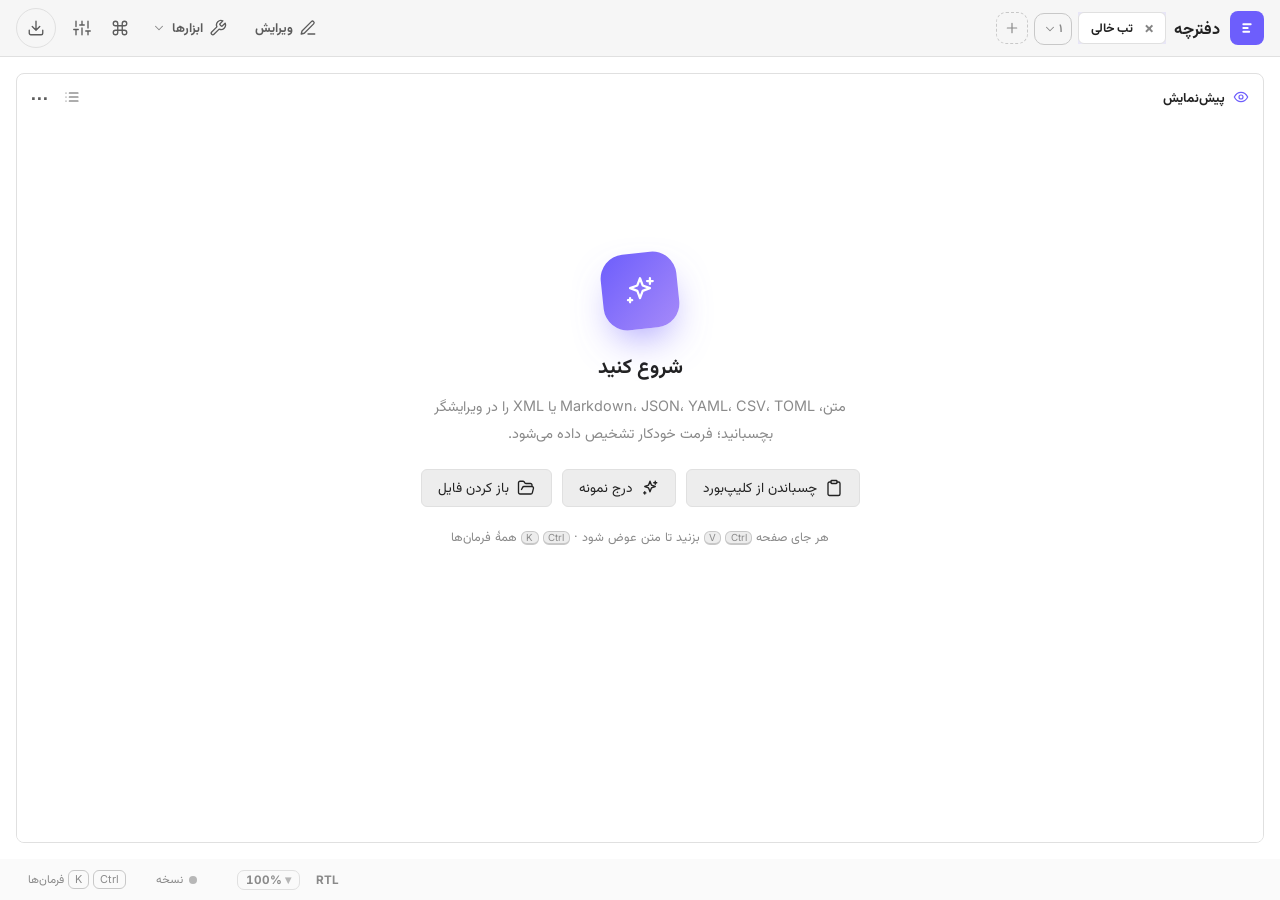
==== index.html @ 64149903 "دفترچه ۲.۵۱ — یادداشت فارسی روی گیت هاب" ====
<!DOCTYPE html>
<html lang="fa" dir="rtl" data-skin="m3">
<head>
<meta charset="utf-8">
<meta name="app-version" content="2.51">
<script>if(/Android/i.test(navigator.userAgent))document.documentElement.classList.add('nb-android')</script>
<meta name="viewport" content="width=device-width, initial-scale=1">
<meta name="color-scheme" content="light dark">
<meta name="theme-color" content="#6d5efc">
<meta name="description" content="یادداشت فارسی، همگام با گیت‌هاب.">
<!-- the card Telegram/WhatsApp/… draw for a link (a share link's text never reaches them: it lives after the #) -->
<meta property="og:type" content="website">
<meta property="og:site_name" content="دفترچه">
<meta property="og:title" content="دفترچه">
<meta property="og:description" content="یادداشت فارسی، همگام با گیت‌هاب.">
<meta property="og:image" content="https://daftarcheh.github.io/icon-512.png">
<meta property="og:locale" content="fa_IR">
<meta name="twitter:card" content="summary">
<link rel="icon" href="data:image/svg+xml,%3Csvg xmlns='http://www.w3.org/2000/svg' viewBox='0 0 512 512'%3E%3Cdefs%3E%3ClinearGradient id='g' x1='0' y1='0' x2='1' y2='1'%3E%3Cstop offset='0' stop-color='%236d5efc'/%3E%3Cstop offset='1' stop-color='%2322c3ee'/%3E%3C/linearGradient%3E%3C/defs%3E%3Crect width='512' height='512' rx='116' fill='url(%23g)'/%3E%3Cpath d='M150 160h212M150 256h124M150 352h172' stroke='%23fff' stroke-width='46' stroke-linecap='round'/%3E%3C/svg%3E">
<title>دفترچه</title>
<style id="appStyle"></style>
<noscript><style>body{font-family:Vazirmatn,Tahoma,sans-serif;direction:rtl}</style></noscript>
</head>
<body class="app preload">

<svg width="0" height="0" style="position:absolute" aria-hidden="true">
  <symbol id="i-logo" viewBox="0 0 24 24"><path d="M7 7h10M7 12h6M7 17h8"/></symbol>
  <symbol id="i-folder" viewBox="0 0 24 24"><path d="m6 14 1.5-2.9A2 2 0 0 1 9.24 10H20a2 2 0 0 1 1.94 2.5l-1.54 6a2 2 0 0 1-1.95 1.5H4a2 2 0 0 1-2-2V5a2 2 0 0 1 2-2h3.9a2 2 0 0 1 1.69.9l.81 1.2a2 2 0 0 0 1.67.9H18a2 2 0 0 1 2 2v2"/></symbol>
  <symbol id="i-sparkles" viewBox="0 0 24 24"><path d="M12 3l1.9 5.1L19 10l-5.1 1.9L12 17l-1.9-5.1L5 10l5.1-1.9z"/><path d="M19 3v4M21 5h-4M5 17v3M6.5 18.5h-3"/></symbol>
  <symbol id="i-trash" viewBox="0 0 24 24"><path d="M3 6h18M8 6V4h8v2M19 6l-1 14H6L5 6M10 11v5M14 11v5"/></symbol>
  <symbol id="i-home" viewBox="0 0 24 24"><path d="M3 10.5 12 3l9 7.5"/><path d="M5 9.5V20a1 1 0 0 0 1 1h4v-6h4v6h4a1 1 0 0 0 1-1V9.5"/></symbol>
  <symbol id="i-sun" viewBox="0 0 24 24"><circle cx="12" cy="12" r="4"/><path d="M12 2v2M12 20v2M4.9 4.9l1.4 1.4M17.7 17.7l1.4 1.4M2 12h2M20 12h2M4.9 19.1l1.4-1.4M17.7 6.3l1.4-1.4"/></symbol>
  <symbol id="i-theme-auto" viewBox="0 0 24 24"><circle cx="12" cy="12" r="9"/><path d="M12 3a9 9 0 0 1 0 18z" fill="currentColor"/></symbol>
  <symbol id="i-moon" viewBox="0 0 24 24"><path d="M21 12.8A9 9 0 1 1 11.2 3a7 7 0 0 0 9.8 9.8z"/></symbol>
  <symbol id="i-sliders" viewBox="0 0 24 24"><path d="M4 21v-7M4 10V3M12 21v-9M12 8V3M20 21v-5M20 12V3M1 14h6M9 8h6M17 16h6"/></symbol>
  <symbol id="i-command" viewBox="0 0 24 24"><path d="M15 6v12a3 3 0 1 0 3-3H6a3 3 0 1 0 3 3V6a3 3 0 1 0-3 3h12a3 3 0 1 0-3-3"/></symbol>
  <symbol id="i-download" viewBox="0 0 24 24"><path d="M21 15v4a2 2 0 0 1-2 2H5a2 2 0 0 1-2-2v-4M7 10l5 5 5-5M12 15V3"/></symbol>
  <symbol id="i-upload" viewBox="0 0 24 24"><path d="M21 15v4a2 2 0 0 1-2 2H5a2 2 0 0 1-2-2v-4M17 8l-5-5-5 5M12 3v12"/></symbol>
  <symbol id="i-printer" viewBox="0 0 24 24"><path d="M6 9V2h12v7M6 18H4a2 2 0 0 1-2-2v-5a2 2 0 0 1 2-2h16a2 2 0 0 1 2 2v5a2 2 0 0 1-2 2h-2"/><path d="M6 14h12v8H6z"/></symbol>
  <symbol id="i-copy" viewBox="0 0 24 24"><rect x="9" y="9" width="13" height="13" rx="2"/><path d="M5 15H4a2 2 0 0 1-2-2V4a2 2 0 0 1 2-2h9a2 2 0 0 1 2 2v1"/></symbol>
  <symbol id="i-text" viewBox="0 0 24 24"><path d="M4 7V5h16v2M9 19h6M12 5v14"/></symbol>
  <symbol id="i-code" viewBox="0 0 24 24"><path d="m16 18 6-6-6-6M8 6l-6 6 6 6"/></symbol>
  <symbol id="i-eye" viewBox="0 0 24 24"><path d="M2 12s3.5-7 10-7 10 7 10 7-3.5 7-10 7S2 12 2 12z"/><circle cx="12" cy="12" r="3"/></symbol>
  <symbol id="i-book" viewBox="0 0 24 24"><path d="M2 4h6a4 4 0 0 1 4 4v13a3 3 0 0 0-3-3H2zM22 4h-6a4 4 0 0 0-4 4v13a3 3 0 0 1 3-3h7z"/></symbol>
  <symbol id="i-present" viewBox="0 0 24 24"><path d="M2 3h20M3 3v11a2 2 0 0 0 2 2h14a2 2 0 0 0 2-2V3M12 16v5M8 21h8"/><path d="m10 7 4 2.5-4 2.5z"/></symbol>
  <symbol id="i-net" viewBox="0 0 24 24"><rect x="9" y="2" width="6" height="5" rx="1"/><rect x="2" y="17" width="6" height="5" rx="1"/><rect x="16" y="17" width="6" height="5" rx="1"/><path d="M12 7v5M5 17v-2a1 1 0 0 1 1-1h12a1 1 0 0 1 1 1v2"/></symbol>
  <symbol id="i-max" viewBox="0 0 24 24"><path d="M8 3H5a2 2 0 0 0-2 2v3M21 8V5a2 2 0 0 0-2-2h-3M3 16v3a2 2 0 0 0 2 2h3M16 21h3a2 2 0 0 0 2-2v-3"/></symbol>
  <symbol id="i-hand" viewBox="0 0 24 24"><path d="M18 11V6a2 2 0 0 0-4 0v5M14 10V4a2 2 0 0 0-4 0v6M10 10.5V6a2 2 0 0 0-4 0v8"/><path d="M18 8a2 2 0 1 1 4 0v6a8 8 0 0 1-8 8h-2c-2.8 0-4.5-.9-6-2.4l-3.6-3.6a2 2 0 0 1 2.8-2.8L7 15"/></symbol>
  <symbol id="i-minus" viewBox="0 0 24 24"><path d="M5 12h14"/></symbol>
  <symbol id="i-plus" viewBox="0 0 24 24"><path d="M12 5v14M5 12h14"/></symbol>
  <symbol id="i-columns" viewBox="0 0 24 24"><rect x="3" y="3" width="18" height="18" rx="2"/><path d="M12 3v18"/></symbol>
  <symbol id="i-pin" viewBox="0 0 24 24"><path d="M12 17v5M9 10.8a2 2 0 0 1-1.1 1.8l-1.8.9A2 2 0 0 0 5 15.2V16a1 1 0 0 0 1 1h12a1 1 0 0 0 1-1v-.8a2 2 0 0 0-1.1-1.8l-1.8-.9a2 2 0 0 1-1.1-1.8V7a1 1 0 0 1 1-1 2 2 0 0 0 0-4H8a2 2 0 0 0 0 4 1 1 0 0 1 1 1z"/></symbol>
  <symbol id="i-pen" viewBox="0 0 24 24"><path d="M12 20h9M16.5 3.5a2.1 2.1 0 0 1 3 3L7 19l-4 1 1-4z"/></symbol>
  <symbol id="i-file" viewBox="0 0 24 24"><path d="M14 2H6a2 2 0 0 0-2 2v16a2 2 0 0 0 2 2h12a2 2 0 0 0 2-2V8z"/><path d="M14 2v6h6M16 13H8M16 17H8M10 9H8"/></symbol>
  <symbol id="i-x" viewBox="0 0 24 24"><path d="M18 6 6 18M6 6l12 12"/></symbol>
  <symbol id="i-search" viewBox="0 0 24 24"><circle cx="11" cy="11" r="8"/><path d="m21 21-4.3-4.3"/></symbol>
  <symbol id="i-chev" viewBox="0 0 24 24"><path d="m6 9 6 6 6-6"/></symbol>
  <symbol id="i-hash" viewBox="0 0 24 24"><path d="M4 9h16M4 15h16M10 3 8 21M16 3l-2 18"/></symbol>
  <symbol id="i-check" viewBox="0 0 24 24"><path d="M20 6 9 17l-5-5"/></symbol>
  <symbol id="i-dir" viewBox="0 0 24 24"><path d="M8 3 4 7l4 4M4 7h16M16 21l4-4-4-4M20 17H4"/></symbol>
  <symbol id="i-install" viewBox="0 0 24 24"><rect x="2" y="3" width="20" height="14" rx="2"/><path d="M8 21h8M12 17v4M12 6v7M9 10l3 3 3-3"/></symbol>
  <symbol id="i-clipboard" viewBox="0 0 24 24"><rect x="8" y="2" width="8" height="4" rx="1"/><path d="M16 4h2a2 2 0 0 1 2 2v14a2 2 0 0 1-2 2H6a2 2 0 0 1-2-2V6a2 2 0 0 1 2-2h2"/></symbol>
  <symbol id="i-undo" viewBox="0 0 24 24"><path d="M9 14 4 9l5-5"/><path d="M4 9h11a5 5 0 0 1 0 10h-3"/></symbol>
  <symbol id="i-width" viewBox="0 0 24 24"><path d="M3 12h18M7 8l-4 4 4 4M17 8l4 4-4 4"/></symbol>
  <symbol id="i-spell" viewBox="0 0 24 24"><path d="m4 16 5-11 5 11M6 12h6"/><path d="m15 18 2.5 2.5L22 16"/></symbol>
  <symbol id="i-image" viewBox="0 0 24 24"><rect x="3" y="3" width="18" height="18" rx="2"/><circle cx="9" cy="9" r="2"/><path d="m21 15-3.1-3.1a2 2 0 0 0-2.8 0L6 21"/></symbol>
  <symbol id="i-swap" viewBox="0 0 24 24"><path d="M7 7h12l-3-3M17 17H5l3 3"/></symbol>
  <symbol id="i-link" viewBox="0 0 24 24"><path d="M10 13a5 5 0 0 0 7.5.5l3-3a5 5 0 0 0-7-7l-1.7 1.7"/><path d="M14 11a5 5 0 0 0-7.5-.5l-3 3a5 5 0 0 0 7 7l1.7-1.7"/></symbol>
  <symbol id="i-clock" viewBox="0 0 24 24"><circle cx="12" cy="12" r="9"/><path d="M12 7v5l3 2"/></symbol>
  <symbol id="i-cal" viewBox="0 0 24 24"><rect x="3.5" y="5" width="17" height="15.5" rx="2.5"/><path d="M8 3v4M16 3v4M3.5 10h17"/><path d="M8 14h.01M12 14h.01M16 14h.01M8 17.5h.01M12 17.5h.01"/></symbol>
  <symbol id="i-list" viewBox="0 0 24 24"><path d="M8 6h13M8 12h13M8 18h13M3 6h.01M3 12h.01M3 18h.01"/></symbol>
  <symbol id="i-tree" viewBox="0 0 24 24"><path d="M4 4h6v5H4zM14 15h6v5h-6zM14 4h6v5h-6zM7 9v8.5a1.5 1.5 0 0 0 1.5 1.5H14M7 6.5h7"/></symbol>
  <symbol id="i-redo" viewBox="0 0 24 24"><path d="m15 14 5-5-5-5"/><path d="M20 9H9a5 5 0 0 0 0 10h3"/></symbol>
  <symbol id="i-compare" viewBox="0 0 24 24"><path d="M9 3H5a2 2 0 0 0-2 2v14a2 2 0 0 0 2 2h4M15 3h4a2 2 0 0 1 2 2v14a2 2 0 0 1-2 2h-4M12 2v20"/></symbol>
  <symbol id="i-up" viewBox="0 0 24 24"><path d="m18 15-6-6-6 6"/></symbol>
  <symbol id="i-tool" viewBox="0 0 24 24"><path d="M14.7 6.3a1 1 0 0 0 0 1.4l1.6 1.6a1 1 0 0 0 1.4 0l3.77-3.77a6 6 0 0 1-7.94 7.94l-6.91 6.91a2.12 2.12 0 0 1-3-3l6.91-6.91a6 6 0 0 1 7.94-7.94l-3.76 3.76z"/></symbol>
  <symbol id="i-grid" viewBox="0 0 24 24"><rect x="3" y="3" width="7" height="7" rx="1.5"/><rect x="14" y="3" width="7" height="7" rx="1.5"/><rect x="3" y="14" width="7" height="7" rx="1.5"/><rect x="14" y="14" width="7" height="7" rx="1.5"/></symbol>
  <symbol id="i-lock" viewBox="0 0 24 24"><rect x="4" y="10" width="16" height="11" rx="2"/><path d="M8 10V7a4 4 0 0 1 8 0v3"/><path d="M12 14v3"/></symbol>
  <symbol id="i-cloud" viewBox="0 0 24 24"><path d="M17.5 19a4.5 4.5 0 0 0 .6-8.96A6 6 0 0 0 6.2 11.2A3.9 3.9 0 0 0 7 19z"/><path d="M12 12.5v5M9.8 15.6 12 17.8l2.2-2.2"/></symbol>
</svg>

<header class="bar">
  <div class="brand">
    <button type="button" class="logo" id="btnBrand" data-action="notebook" aria-pressed="false" aria-label="دفترچه" data-tip="دفترچه: یادداشت‌های گیت‌هاب · Ctrl+\"><svg class="i"><use href="#i-logo"/></svg></button>
    <span class="brand-name">دفترچه</span>
  </div>
  <div class="chips" id="fmtChips" role="tablist" aria-label="فرمت ورودی">
    <button class="chip" role="tab" data-fmt="auto" type="button"><span class="dot"></span>خودکار<span class="chip-sub" id="autoSub"></span></button>
    <button class="chip" role="tab" data-fmt="markdown" type="button">Markdown</button>
    <button class="chip" role="tab" data-fmt="plain" type="button">متن</button>
    <button class="chip" role="tab" data-fmt="json" type="button">JSON</button>
    <button class="chip" role="tab" data-fmt="yaml" type="button">YAML</button>
    <button class="chip" role="tab" data-fmt="csv" type="button">CSV</button>
    <button class="chip" role="tab" data-fmt="tsv" type="button">TSV</button>
    <button class="chip" role="tab" data-fmt="toml" type="button">TOML</button>
    <button class="chip" role="tab" data-fmt="ini" type="button">INI</button>
    <button class="chip" role="tab" data-fmt="xml" type="button">XML</button>
    <button class="chip" role="tab" data-fmt="log" type="button">Log</button>
    <button class="chip" role="tab" data-fmt="sql" type="button">SQL</button>
    <button class="chip" role="tab" data-fmt="diff" type="button">Diff</button>
    <button class="chip" role="tab" data-fmt="jwt" type="button">JWT</button>
    <button class="chip" role="tab" data-fmt="cron" type="button">Cron</button>
  </div>
  <div class="bar-end">
    <div class="seg" id="viewSeg" role="group" aria-label="نما">
      <button type="button" data-view="editor" data-tip="فقط ویرایشگر · Alt+1" aria-label="فقط ویرایشگر"><svg class="i"><use href="#i-pen"/></svg></button>
      <button type="button" data-view="split" data-tip="دوستونه · Alt+2" aria-label="دوستونه"><svg class="i"><use href="#i-columns"/></svg></button>
      <button type="button" data-view="preview" data-tip="فقط پیش‌نمایش — Ctrl+V متن را عوض می‌کند · Alt+3" aria-label="فقط پیش‌نمایش"><svg class="i"><use href="#i-file"/></svg></button>
    </div>
    <span class="sep"></span>
    <button class="ib" type="button" data-action="notebook" id="btnNotebook" aria-pressed="false" data-tip="دفترچه: یادداشت های گیت هاب · Ctrl+\" aria-label="دفترچه"><svg class="i"><use href="#i-tree"/></svg></button>
    <button class="ib" type="button" data-action="open" data-tip="باز کردن فایل · Ctrl+O" aria-label="باز کردن فایل"><svg class="i"><use href="#i-folder"/></svg></button>
    <button class="ib" type="button" data-action="theme" data-tip="تغییر تم" aria-label="تغییر تم"><svg class="i"><use id="themeUse" href="#i-moon"/></svg></button>
    <button class="ib" type="button" data-action="dir" id="btnDir" data-tip="جهت پایه: راست‌به‌چپ" aria-label="تغییر جهت"><span class="dir-tag" id="dirTag">RTL</span></button>
    <div class="pop-wrap">
      <button class="ib" type="button" data-action="settings" id="btnSettings" data-tip="تنظیمات" aria-label="تنظیمات" aria-haspopup="dialog" aria-expanded="false"><svg class="i"><use href="#i-sliders"/></svg></button>
      <div class="pop" id="popSettings" role="dialog" aria-label="تنظیمات">
        <div class="pop-title">تنظیمات</div>
        <label class="sw"><input type="checkbox" id="optNorm" checked><span class="sw-ui"></span><span><b>عادی‌سازی حروف عربی</b><small>ي←ی، ك←ک، ٤←۴</small></span></label>
        <label class="sw"><input type="checkbox" id="optArticle" checked><span class="sw-ui"></span><span><b>ظاهر مقاله برای همهٔ یادداشت‌ها</b><small>پیش‌فرض روشن؛ با cssclasses: plain یک یادداشت بیرون می‌ماند. خاموش: فقط یادداشتی که cssclasses: article دارد</small></span></label>
        <label class="sw"><input type="checkbox" id="optBdi" checked><span class="sw-ui"></span><span><b>تشخیص کد و جداسازی انگلیسی</b><small>ترتیب درست عبارت‌های انگلیسی وسط متن فارسی</small></span></label>
        <label class="sw"><input type="checkbox" id="optPasteTab" checked><span class="sw-ui"></span><span><b>چسباندن در تب جدید</b><small>اگر تب فعلی متن دارد، Ctrl+V متن تازه را در تب جدید باز می‌کند</small></span></label>
        <label class="sw"><input type="checkbox" id="optTimes" checked><span class="sw-ui"></span><span><b>تاریخ شمسی روی زمان‌ها</b><small>timestamp و تاریخ‌های داخل متن با ماوس به شمسی و وقت تهران نشان داده شوند</small></span></label>
        <label class="sw"><input type="checkbox" id="optSync" checked><span class="sw-ui"></span><span><b>همگام‌سازی اسکرول</b><small>ویرایشگر و پیش‌نمایش با هم حرکت می‌کنند</small></span></label>
        <div class="mi-sep"></div>
        <div class="pop-row"><span>اندازهٔ متن</span>
          <div class="seg" id="sizeSeg"><button type="button" data-size="s">کوچک</button><button type="button" data-size="m">متوسط</button><button type="button" data-size="l">بزرگ</button></div>
        </div>
        <div class="pop-row"><span>عرض صفحه</span>
          <div class="seg" id="widthSeg"><button type="button" data-width="normal">معمولی</button><button type="button" data-width="wide">پهن</button><button type="button" data-width="full">تمام‌عرض</button></div>
        </div>
        <div class="pop-row"><span>رنگ اصلی</span><div class="swatches" id="swatches"></div></div>
      </div>
    </div>
    <button class="ib" type="button" data-action="toolbox" data-tip="جعبه‌ابزار: Base64، URL، Hash، UUID…" aria-label="جعبه‌ابزار"><svg class="i"><use href="#i-tool"/></svg></button>
    <button class="ib" type="button" data-action="net-calc" data-tip="ماشین‌حساب شبکه: IPv4، IPv6، CIDR" aria-label="ماشین‌حساب شبکه"><svg class="i"><use href="#i-net"/></svg></button>
    <button class="ib" type="button" data-action="compare" data-tip="مقایسهٔ دو JSON یا YAML" aria-label="مقایسهٔ JSON"><svg class="i"><use href="#i-compare"/></svg></button>
    <div class="pop-wrap">
      <button class="ib" type="button" data-action="history" id="btnHistory" data-tip="متن‌های اخیر" aria-label="متن‌های اخیر" aria-haspopup="dialog" aria-expanded="false"><svg class="i"><use href="#i-clock"/></svg></button>
      <div class="pop" id="popHistory" role="dialog" aria-label="متن‌های اخیر"></div>
    </div>
    <button class="ib" type="button" data-action="install" id="btnInstall" data-tip="نصب به‌عنوان برنامه — بدون اینترنت هم باز می‌شود" aria-label="نصب برنامه" hidden><svg class="i"><use href="#i-install"/></svg></button>
    <button class="ib" type="button" data-action="palette" data-tip="همهٔ فرمان‌ها · Ctrl+K" aria-label="فرمان‌ها"><svg class="i"><use href="#i-command"/></svg></button>
    <div class="pop-wrap">
      <button class="btn-primary" type="button" data-action="export-menu" id="btnExport" aria-haspopup="menu" aria-expanded="false"><svg class="i"><use href="#i-download"/></svg><span class="bp-label">خروجی</span><svg class="i chev"><use href="#i-chev"/></svg></button>
      <div class="pop" id="popExport" role="menu">
        <button class="mi" type="button" role="menuitem" data-action="share"><svg class="i"><use href="#i-link"/></svg><span>لینک اشتراک<small>متن داخل خود لینک است — بدون سرور</small></span></button>
        <div class="mi-sep"></div>
        <button class="mi" type="button" role="menuitem" data-action="pdf"><svg class="i"><use href="#i-printer"/></svg><span>PDF…<small>کاغذ، حاشیه، شمارهٔ صفحه، جلد</small></span><kbd>Ctrl P</kbd></button>
        <button class="mi" type="button" role="menuitem" data-action="html"><svg class="i"><use href="#i-download"/></svg><span>فایل HTML<small>مستقل و آفلاین، با فونت‌ها و نمودارها</small></span><kbd>Ctrl S</kbd></button>
        <button class="mi" type="button" role="menuitem" data-action="html-all"><svg class="i"><use href="#i-file"/></svg><span>همهٔ تب‌ها در یک فایل<small>HTML با فهرست؛ برای PDF، «همهٔ تب‌ها» را در پنجرهٔ PDF بزنید</small></span></button>
        <div class="mi-sep"></div>
        <button class="mi" type="button" role="menuitem" data-action="copy-rich"><svg class="i"><use href="#i-copy"/></svg><span>کپی با قالب‌بندی<small>برای Word و Google Docs</small></span></button>
        <button class="mi" type="button" role="menuitem" data-action="copy-text"><svg class="i"><use href="#i-text"/></svg><span>کپی متن ساده</span></button>
        <div class="mi-sep"></div>
        <button class="mi" type="button" role="menuitem" data-action="png-copy"><svg class="i"><use href="#i-image"/></svg><span>کپی تصویر<small>برای چسباندن در تلگرام و پیام‌رسان‌ها</small></span></button>
        <button class="mi" type="button" role="menuitem" data-action="png-download"><svg class="i"><use href="#i-download"/></svg><span>دانلود تصویر PNG</span></button>
        <div class="mi-sep"></div>
        <button class="mi" type="button" role="menuitem" data-action="copy-html"><svg class="i"><use href="#i-code"/></svg><span>کپی کد HTML</span></button>
      </div>
    </div>
  </div>
</header>

<nav class="tabs" id="tabs" aria-label="تب‌ها"><button class="tab-new tab-home" type="button" id="tabHome" data-action="home" data-tip="خانه · Alt+H" aria-label="خانه" aria-pressed="false" hidden><svg class="i"><use href="#i-home"/></svg></button><button class="tab-scroll" type="button" id="tabsRight" data-ts="right" aria-label="تب‌های سمت راست" hidden><svg class="i" style="transform:rotate(-90deg)"><use href="#i-chev"/></svg></button><div class="tabs-list" id="tabsList" role="tablist"></div><button class="tab-scroll" type="button" id="tabsLeft" data-ts="left" aria-label="تب‌های سمت چپ" hidden><svg class="i" style="transform:rotate(90deg)"><use href="#i-chev"/></svg></button><div class="pop-wrap"><button class="tab-new tab-all" type="button" data-action="tab-list" id="btnTabList" data-tip="همهٔ تب‌ها" aria-label="فهرست همهٔ تب‌ها" aria-haspopup="dialog" aria-expanded="false"><span id="tabCount">1</span><svg class="i"><use href="#i-chev"/></svg></button><div class="pop" id="popTabs" role="dialog" aria-label="همهٔ تب‌ها"></div></div><button class="tab-new" type="button" data-action="tab-new" data-tip="تب جدید · Alt+N" aria-label="تب جدید"><svg class="i"><use href="#i-plus"/></svg></button></nav>

<main class="work" id="work" data-view="preview">
  <section class="pane editor" id="inCard">
    <div class="pane-head">
      <span class="ph-title"><svg class="i"><use href="#i-pen"/></svg>ورودی</span>
      <span class="ph-hint">بچسبانید یا فایل را رها کنید</span>
      <span class="ph-actions">
        <button class="ib sm" type="button" data-action="fa-edit" data-tip="ویراستار فارسی" aria-label="ویراستار فارسی"><svg class="i"><use href="#i-spell"/></svg></button>
        <button class="ib sm" type="button" data-action="sample" data-tip="درج نمونه" aria-label="درج نمونه"><svg class="i"><use href="#i-sparkles"/></svg></button>
        <button class="ib sm" type="button" data-action="clear" data-tip="پاک کردن (Ctrl+Z برمی‌گرداند)" aria-label="پاک کردن"><svg class="i"><use href="#i-trash"/></svg></button>
        <button class="ib sm drawer-x" type="button" data-action="drawer-close" data-tip="بستن ورودی (فقط پیش‌نمایش) · Alt+3" aria-label="بستن ورودی"><svg class="i"><use href="#i-x"/></svg></button>
      </span>
    </div>
    <div class="mdbar" id="mdBar" role="toolbar" aria-label="قالب‌بندی Markdown" hidden>
      <button type="button" class="mdb" data-md="bold" title="پررنگ · Ctrl+B" aria-label="پررنگ"><b>B</b></button>
      <button type="button" class="mdb" data-md="italic" title="کج · Ctrl+I" aria-label="کج"><i>I</i></button>
      <button type="button" class="mdb" data-md="strike" title="خط‌خورده" aria-label="خط‌خورده"><s>S</s></button>
      <button type="button" class="mdb" data-md="code" title="کد درون‌خطی · Ctrl+E" aria-label="کد درون‌خطی"><svg class="i"><use href="#i-code"/></svg></button>
      <button type="button" class="mdb" data-md="link" title="پیوند · Ctrl+L" aria-label="پیوند"><svg class="i"><use href="#i-link"/></svg></button>
      <span class="mdsep"></span>
      <button type="button" class="mdb" data-md="h" title="سرتیتر (هر بار یک سطح)" aria-label="سرتیتر"><b>H</b></button>
      <button type="button" class="mdb" data-md="ul" title="فهرست نقطه‌ای" aria-label="فهرست نقطه‌ای"><svg class="i"><use href="#i-list"/></svg></button>
      <button type="button" class="mdb" data-md="ol" title="فهرست شماره‌دار" aria-label="فهرست شماره‌دار"><span class="mdt">1.</span></button>
      <button type="button" class="mdb" data-md="task" title="فهرست کارها" aria-label="فهرست کارها"><svg class="i"><use href="#i-check"/></svg></button>
      <button type="button" class="mdb" data-md="quote" title="نقل‌قول" aria-label="نقل‌قول"><span class="mdt">❝</span></button>
      <span class="mdsep"></span>
      <button type="button" class="mdb" data-md="codeblock" title="بلوک کد" aria-label="بلوک کد"><span class="mdt">{ }</span></button>
      <span class="pop-wrap">
        <button type="button" class="mdb" data-md="table" title="جدول" aria-label="جدول" aria-haspopup="true" aria-expanded="false"><svg class="i"><use href="#i-grid"/></svg></button>
        <div class="pop tblpick" id="popTable"><div class="tp-grid" id="tpGrid"></div><div class="tp-size" id="tpSize">اندازهٔ جدول را انتخاب کنید</div></div>
      </span>
      <button type="button" class="mdb" data-md="hr" title="خط جداکننده" aria-label="خط جداکننده"><span class="mdt">―</span></button>
      <button type="button" class="mdb mdb-more" aria-label="ابزارهای بیشتر" aria-expanded="false" title="ابزارهای بیشتر"><span class="mdt">⋯</span></button>
    </div>
    <textarea id="input" dir="rtl" spellcheck="false" placeholder="متن خود را اینجا بچسبانید…" aria-label="ورودی"></textarea>
  </section>
  <div class="divider" id="divider" role="separator" aria-orientation="vertical" aria-label="تغییر اندازهٔ ستون‌ها — دوبار کلیک برای نصف‌کردن" tabindex="0"></div>
  <section class="pane out">
    <div class="pane-head">
      <span class="ph-title"><svg class="i"><use href="#i-eye"/></svg>پیش‌نمایش</span>
      <span class="ph-actions">
        <button class="ib sm" type="button" data-action="zoom-out" data-tip="کوچک‌نمایی" aria-label="کوچک‌نمایی"><svg class="i"><use href="#i-minus"/></svg></button>
        <button class="zlvl" type="button" data-action="zoom-reset" id="zLvl" data-tip="بازنشانی اندازه">100%</button>
        <button class="ib sm" type="button" data-action="zoom-in" data-tip="بزرگ‌نمایی" aria-label="بزرگ‌نمایی"><svg class="i"><use href="#i-plus"/></svg></button>
        <button class="ib sm" type="button" data-action="fa-edit" data-tip="ویراستار فارسی" aria-label="ویراستار فارسی"><svg class="i"><use href="#i-spell"/></svg></button>
        <button class="ib sm" type="button" data-action="convert" data-tip="تبدیل فرمت" aria-label="تبدیل فرمت"><svg class="i"><use href="#i-swap"/></svg></button>
        <button class="ib sm" type="button" data-action="outline" id="btnOutline" data-tip="فهرست سرفصل‌ها کنار صفحه" aria-label="فهرست سرفصل‌ها" aria-pressed="true"><svg class="i"><use href="#i-list"/></svg></button>
        <button class="ib sm" type="button" data-action="width" id="btnWidth" data-tip="عرض صفحه: پهن" aria-label="تغییر عرض صفحه"><svg class="i"><use href="#i-width"/></svg></button>
        <button class="ib sm" type="button" data-action="hand" id="btnHand" data-tip="حالت دست" aria-label="حالت دست" aria-pressed="false"><svg class="i"><use href="#i-hand"/></svg></button>
        <span class="sep"></span>
        <button class="ib sm" type="button" data-action="present" data-tip="ارائه (اسلایدها با --- جدا می‌شوند)" aria-label="ارائه"><svg class="i"><use href="#i-present"/></svg></button>
        <button class="ib sm" type="button" data-action="read" data-tip="حالت مطالعه · Esc" aria-label="حالت مطالعه"><svg class="i"><use href="#i-book"/></svg></button>
        <button class="ib sm" type="button" data-action="fs" data-tip="تمام‌صفحه" aria-label="تمام‌صفحه"><svg class="i"><use href="#i-max"/></svg></button>
      </span>
    </div>
    <div class="preview" id="preview"><article id="zoomWrap" class="content sheet"></article></div>
    <div class="findbar" id="findbar" data-ui hidden role="search" dir="rtl">
      <div class="find-row" dir="rtl">
        <button class="ib sm" type="button" data-action="find-close" aria-label="بستن" title="بستن (Esc)"><svg class="i"><use href="#i-x"/></svg></button>
        <div class="seg find-scope" id="findScope" role="group" aria-label="جست‌وجو در"><button type="button" data-fs="preview" aria-pressed="true" title="جست‌وجو در پیش‌نمایش">پیش‌نمایش</button><button type="button" data-fs="source" aria-pressed="false" title="جست‌وجو در متن خام ورودی">متن خام</button></div>
        <input id="findQ" type="text" placeholder="جست‌وجو در پیش‌نمایش…" dir="rtl" autocomplete="off" spellcheck="false" aria-label="جست‌وجو">
        <span class="find-count" id="findCount"></span>
        <button class="ib sm" type="button" data-action="find-prev" aria-label="نتیجهٔ قبلی" title="قبلی (Shift+Enter)"><svg class="i"><use href="#i-up"/></svg></button>
        <button class="ib sm" type="button" data-action="find-next" aria-label="نتیجهٔ بعدی" title="بعدی (Enter)"><svg class="i" style="transform:rotate(180deg)"><use href="#i-up"/></svg></button>
        <button class="find-opt" type="button" id="findCase" aria-pressed="false" title="حساس به حروف بزرگ و کوچک">Aa</button>
        <button class="find-opt" type="button" id="findRegex" aria-pressed="false" title="عبارت باقاعده (regex)">.*</button>
        <button class="ib sm" type="button" data-action="find-replace-toggle" id="findRepBtn" aria-pressed="false" aria-label="جایگزینی" title="جایگزینی"><svg class="i"><use href="#i-swap"/></svg></button>
      </div>
      <div class="find-row" id="findRep" hidden dir="rtl">
        <input id="findR" type="text" placeholder="جایگزین با…" dir="rtl" autocomplete="off" spellcheck="false" aria-label="جایگزین با">
        <button class="elbtn" type="button" data-action="find-replace-all">جایگزینی همه در متن</button>
      </div>
    </div>
    <nav class="outline" id="outline" data-ui hidden aria-label="فهرست سرفصل‌ها"><div class="ol-grip" id="olGrip" title="کشیدن: تغییر عرض · دوبار کلیک: عرض پیش‌فرض"></div><div class="outline-title"><span>در این سند</span><button type="button" class="ol-fold" id="olFold" hidden>بستن</button></div><div class="outline-list" id="outlineList"></div></nav>
  </section>
</main>


<footer class="status">
  <span class="st-fmt" id="stFmt">Markdown</span>
  <span id="stCount"></span>
  <span class="st-sp"></span>
  <span class="st-tag" id="stDir">RTL</span>
  <div class="pop-wrap st-zoom-wrap"><button class="st-tag st-zoom" type="button" id="stZoom" data-action="zoom-menu" aria-haspopup="dialog" aria-expanded="false" title="اندازهٔ نمایش">100%</button><div class="pop pop-up" id="popZoom" role="dialog" aria-label="اندازهٔ نمایش"></div></div>
  <div class="nb-sync-wrap"><button class="st-nb nb-off" type="button" id="nbSync" aria-haspopup="dialog" aria-expanded="false" title="دفترچه" hidden><span id="nbSyncText">دفترچه</span></button><div class="pop pop-up" id="nbSyncPop" role="dialog" aria-label="دفترچه" hidden></div></div>
  <div class="pop-wrap st-upd-wrap"><button class="st-upd" type="button" data-action="update-panel" id="btnUpd" aria-haspopup="dialog" aria-expanded="false" title="نسخه و بروزرسانی"><i class="upd-dot" id="updDot"></i><span id="updText">نسخه</span></button><div class="pop pop-up" id="popUpd" role="dialog" aria-label="بروزرسانی"></div></div>
  <button class="st-k" type="button" data-action="palette"><kbd>Ctrl</kbd><kbd>K</kbd> فرمان‌ها</button>
</footer>

<div id="nbBack" aria-hidden="true"></div>
<aside id="nb" aria-label="دفترچه">
  <div class="nb-grip" id="nbGrip" title="کشیدن: تغییر عرض نوار"></div>
  <div class="nb-head">
    <button class="ib sm nb-close" type="button" id="nbClose" title="بستن پنل (Ctrl+\)" aria-label="بستن پنل"><svg class="i nb-rtl-back"><use href="#i-chev"/></svg></button>
    <span class="nb-h-title"><svg class="i"><use href="#i-tree"/></svg><span id="nbHeadTitle">دفترچه</span></span>
    <button class="nb-vault" type="button" id="nbVault" aria-haspopup="menu" title="دفترچه ها: رفتن به دیگری، دفترچهٔ تازه"><svg class="i"><use href="#i-folder"/></svg><b id="nbVaultName">دفترچه</b><svg class="i nb-vault-chev"><use href="#i-chev"/></svg></button>
    <div class="nb-tabs" id="nbSecs" role="tablist" aria-label="بخش ها"></div>
    <span class="nb-h-sp"></span>
    <button class="nb-head-sync" type="button" id="nbHeadSync" aria-haspopup="dialog" title="همگام سازی" aria-label="همگام سازی"><i></i><b></b></button>
    <button class="ib sm" type="button" id="nbPlus" aria-haspopup="menu" title="تازه: یادداشت، ثبت سریع، امروز، پوشه" aria-label="تازه"><svg class="i"><use href="#i-plus"/></svg></button>
  </div>
  <div class="nb-body" id="nbBody"></div>
</aside>
<div id="nbMenu" hidden role="menu" aria-label="گزینه ها"></div>
<div class="modal" id="nbMini" hidden></div>
<div class="modal" id="nbMini2" hidden></div>
<div class="modal nb-set" id="nbModal" hidden>
  <div class="modal-box nb-set-box" role="dialog" aria-modal="true" aria-label="تنظیمات">
    <div class="modal-head">
      <button class="ib sm nb-set-back" type="button" data-nb-set-back aria-label="همهٔ تنظیمات"><svg class="i nb-rtl-back"><use href="#i-chev"/></svg></button>
      <span class="ph-title"><svg class="i"><use href="#i-sliders"/></svg><span id="nbSetTitle">تنظیمات</span></span>
      <button class="ib sm" type="button" data-action="nb-close" aria-label="بستن" style="margin-inline-start:auto"><svg class="i"><use href="#i-x"/></svg></button>
    </div>
    <div class="nb-set-main">
      <nav class="nb-set-nav" id="nbSetNav" aria-label="بخش های تنظیمات"></nav>
      <div class="modal-body nb-set-body" id="nbModalBody"></div>
    </div>
  </div>
</div>
<button id="btnExitRead" type="button" data-action="exit-read"><svg class="i"><use href="#i-x"/></svg>بازگشت</button>
<div class="drop" id="drop"><div class="drop-box"><svg class="i"><use href="#i-upload"/></svg><b>فایل را رها کنید</b><span dir="ltr">md · json · yaml · csv · toml · ini · xml · txt</span></div></div>
<div class="palette" id="palette" hidden>
  <div class="pal-box" role="dialog" aria-label="فرمان‌ها">
    <div class="pal-in"><svg class="i"><use href="#i-search"/></svg><input id="palInput" dir="rtl" placeholder="جستجوی فرمان یا سرفصل…" autocomplete="off" spellcheck="false" aria-label="جستجوی فرمان"><kbd>Esc</kbd></div>
    <div class="pal-list" id="palList" role="listbox"></div>
  </div>
</div>
<div class="modal" id="pdfModal" hidden>
  <div class="modal-box" role="dialog" aria-modal="true" aria-labelledby="pdfTitle">
    <div class="modal-head">
      <span class="ph-title" id="pdfTitle"><svg class="i"><use href="#i-printer"/></svg>خروجی PDF</span>
      <button class="ib sm" type="button" data-action="pdf-close" aria-label="بستن" style="margin-inline-start:auto"><svg class="i"><use href="#i-x"/></svg></button>
    </div>
    <div class="modal-body">
      <div class="pdf-opts">
        <div class="pop-row" id="pdfScopeRow"><span>محتوا</span><div class="seg" data-pdf="scope"><button type="button" data-v="tab">تب فعلی</button><button type="button" data-v="all" id="pdfScopeAll">همهٔ تب‌ها</button></div></div>
        <div class="pop-row"><span>اندازهٔ کاغذ</span><div class="seg" data-pdf="paper"><button type="button" data-v="a4">A4</button><button type="button" data-v="a5">A5</button><button type="button" data-v="letter">Letter</button></div></div>
        <div class="pop-row"><span>جهت صفحه</span><div class="seg" data-pdf="orient"><button type="button" data-v="portrait">عمودی</button><button type="button" data-v="landscape">افقی</button></div></div>
        <div class="pop-row"><span>حاشیه</span><div class="seg" data-pdf="margin"><button type="button" data-v="s">کم</button><button type="button" data-v="m">معمولی</button><button type="button" data-v="l">زیاد</button></div></div>
        <div class="pop-row"><span>اندازهٔ متن</span><div class="seg" data-pdf="scale"><button type="button" data-v="s">ریز</button><button type="button" data-v="m">معمولی</button><button type="button" data-v="l">درشت</button></div></div>
        <div class="mi-sep"></div>
        <label class="sw"><input type="checkbox" data-pdf="pnum"><span class="sw-ui"></span><span><b>شمارهٔ صفحه</b><small>پایین هر صفحه، مثل «۲ / ۵»</small></span></label>
        <label class="sw"><input type="checkbox" data-pdf="header"><span class="sw-ui"></span><span><b>عنوان سند در سربرگ</b><small>عنوان اولین سرفصل، بالای هر صفحه</small></span></label>
        <label class="sw"><input type="checkbox" data-pdf="cover"><span class="sw-ui"></span><span><b>صفحهٔ جلد</b><small>عنوان اصلی و تاریخ روی صفحهٔ اول، جدا از متن</small></span></label>
        <label class="sw"><input type="checkbox" data-pdf="h2break"><span class="sw-ui"></span><span><b>هر بخش از صفحهٔ جدید</b><small>قبل از هر سرفصل ## صفحه عوض شود</small></span></label>
        <label class="sw"><input type="checkbox" data-pdf="links"><span class="sw-ui"></span><span><b>نشانی لینک‌ها</b><small>آدرس هر لینک کنار متنش چاپ شود</small></span></label>
      </div>
      <div class="pdf-side">
        <div class="pg" id="pgMock"><div class="pg-area"><div class="pg-head"></div><div class="pg-lines"><i></i><i></i><i></i><i></i><i></i><i></i><i></i></div><div class="pg-num"></div></div></div>
        <div class="pg-cap" id="pgCap"></div>
      </div>
    </div>
    <p class="pdf-hint">در پنجرهٔ چاپ، مقصد را روی <b dir="ltr">Save as PDF</b> بگذارید و برای حذف آدرس و تاریخ مرورگر، تیک <b dir="ltr">Headers and footers</b> را بردارید.</p>
    <div class="modal-foot">
      <button class="btn-soft" type="button" data-action="pdf-close">انصراف</button>
      <button class="btn-primary" type="button" data-action="pdf-go"><svg class="i"><use href="#i-printer"/></svg>ساخت PDF</button>
    </div>
  </div>
</div>
<div class="modal" id="faModal" hidden>
  <div class="modal-box" role="dialog" aria-modal="true" aria-labelledby="faTitle">
    <div class="modal-head">
      <span class="ph-title" id="faTitle"><svg class="i"><use href="#i-spell"/></svg>ویراستار فارسی</span>
      <span class="fa-total" id="faTotal"></span>
      <button class="ib sm" type="button" data-action="fa-close" aria-label="بستن" style="margin-inline-start:auto"><svg class="i"><use href="#i-x"/></svg></button>
    </div>
    <div class="fa-list" id="faList"></div>
    <p class="pdf-hint">کد، لینک‌ها، فرمول‌ها و بلوک‌های کد دست نمی‌خورند. بعد از اعمال، با «بازگشت» یا <kbd>Ctrl</kbd> <kbd>Z</kbd> متن قبلی برمی‌گردد.</p>
    <div class="modal-foot">
      <button class="btn-soft" type="button" data-action="fa-close">انصراف</button>
      <button class="btn-primary" type="button" data-action="fa-apply" id="faApply"><svg class="i"><use href="#i-check"/></svg><span>اعمال</span></button>
    </div>
  </div>
</div>
<div class="cmp" id="cmp" hidden>
  <div class="cmp-box" role="dialog" aria-modal="true" aria-labelledby="cmpTitle">
    <div class="modal-head">
      <span class="ph-title" id="cmpTitle"><svg class="i"><use href="#i-compare"/></svg>مقایسه</span>
      <span class="cmp-sum" id="cmpSum"></span>
      <button class="ib sm" type="button" data-action="cmp-close" aria-label="بستن" style="margin-inline-start:auto"><svg class="i"><use href="#i-x"/></svg></button>
    </div>
    <div class="cmp-inputs" id="cmpInputs">
      <div class="cmp-in"><div class="cmp-in-head"><b>A — نسخهٔ قبلی</b><span class="cmp-in-tools"><select class="cmp-pick" data-side="a" aria-label="از تب"></select><button type="button" class="elbtn" data-cmp-file="a">فایل</button></span></div><textarea id="cmpA" dir="auto" spellcheck="false" placeholder="متن، JSON یا YAML اول را اینجا بچسبانید…"></textarea></div>
      <div class="cmp-in"><div class="cmp-in-head"><b>B — نسخهٔ جدید</b><span class="cmp-in-tools"><select class="cmp-pick" data-side="b" aria-label="از تب"></select><button type="button" class="elbtn" data-cmp-file="b">فایل</button></span></div><textarea id="cmpB" dir="auto" spellcheck="false" placeholder="متن، JSON یا YAML دوم را اینجا بچسبانید…"></textarea></div>
    </div>
    <div class="cmp-bar">
      <button class="btn-primary" type="button" data-action="cmp-run"><svg class="i"><use href="#i-compare"/></svg>مقایسه کن</button>
      <button class="btn-soft" type="button" data-action="cmp-swap"><svg class="i"><use href="#i-swap"/></svg>جابه‌جا</button>
      <button class="btn-soft" type="button" data-action="cmp-edit" id="cmpEdit" hidden>ورودی‌ها</button>
      <div class="seg" id="cmpMode" role="group" aria-label="نوع مقایسه"><button type="button" data-cm="auto" aria-pressed="true">خودکار</button><button type="button" data-cm="data" aria-pressed="false">ساختاری</button><button type="button" data-cm="text" aria-pressed="false">متنی</button></div>
      <label class="cmp-opt"><input type="checkbox" id="cmpSort" checked> ترتیب کلیدها مهم نیست</label>
      <label class="cmp-opt"><input type="checkbox" id="cmpWs"> فاصله‌ها مهم نیست</label>
      <span class="st-sp"></span>
      <div class="seg" id="cmpTabs" hidden><button type="button" data-ct="side" aria-pressed="true">کنار هم</button><button type="button" data-ct="list" aria-pressed="false">فهرست تفاوت‌ها</button></div>
      <span class="cmp-navw" id="cmpNavW" hidden>
        <button class="ib sm" type="button" data-action="cmp-prev" aria-label="تفاوت قبلی" title="تفاوت قبلی (P)"><svg class="i"><use href="#i-up"/></svg></button>
        <span class="cmp-nav" id="cmpNav"></span>
        <button class="ib sm" type="button" data-action="cmp-next" aria-label="تفاوت بعدی" title="تفاوت بعدی (N)"><svg class="i" style="transform:rotate(180deg)"><use href="#i-up"/></svg></button>
      </span>
    </div>
    <div class="cmp-out" id="cmpOut"><div class="cmp-hint">دو نسخه را بچسبانید، از تب‌ها انتخاب کنید یا فایل باز کنید و «مقایسه کن» را بزنید (<kbd>Ctrl</kbd> <kbd>Enter</kbd>).<br>در حالت خودکار، JSON و YAML ساختاری مقایسه می‌شوند (قالب‌بندی و ترتیب کلیدها مهم نیست) و هر متن دیگری خط‌به‌خط، با مشخص شدن کلمه‌های تغییرکرده.</div></div>
  </div>
</div>
<div class="modal" id="timeModal" hidden>
  <div class="modal-box" role="dialog" aria-modal="true" aria-labelledby="timeTitle" style="width:min(560px,100%)">
    <div class="modal-head">
      <span class="ph-title" id="timeTitle"><svg class="i"><use href="#i-clock"/></svg>تبدیل زمان</span>
      <button class="ib sm" type="button" data-action="time-close" aria-label="بستن" style="margin-inline-start:auto"><svg class="i"><use href="#i-x"/></svg></button>
    </div>
    <div class="time-body">
      <div class="time-in"><input id="timeQ" type="text" dir="auto" autocomplete="off" spellcheck="false" placeholder="1792200000 یا 2026-10-17T10:00Z یا ۱۴۰۵/۰۷/۲۵ ۱۰:۳۰" aria-label="زمان"><button class="btn-soft" type="button" data-action="time-now">الان</button></div>
      <div class="time-src" id="timeSrc"></div>
      <div class="time-out" id="timeOut"></div>
    </div>
  </div>
</div>
<div class="modal" id="netModal" hidden>
  <div class="modal-box" role="dialog" aria-modal="true" aria-labelledby="netTitle" style="width:min(720px,100%)">
    <div class="modal-head">
      <span class="ph-title" id="netTitle"><svg class="i"><use href="#i-net"/></svg>ماشین‌حساب شبکه</span>
      <button class="ib sm" type="button" data-action="net-close" aria-label="بستن" style="margin-inline-start:auto"><svg class="i"><use href="#i-x"/></svg></button>
    </div>
    <div class="time-body net-body">
      <div class="time-in"><input id="netQ" type="text" dir="ltr" autocomplete="off" spellcheck="false" placeholder="192.168.1.10/24 · 10.0.0.0 255.255.252.0 · 2001:db8::/48 · 10.0.0.1 - 10.0.0.50" aria-label="آدرس یا شبکه"></div>
      <div class="time-src" id="netSrc"></div>
      <div class="time-out" id="netOut"></div>
      <div class="net-extra" id="netExtra"></div>
    </div>
  </div>
</div>
<div class="modal" id="toolModal" hidden>
  <div class="modal-box" role="dialog" aria-modal="true" aria-labelledby="toolTitle" style="width:min(860px,100%)">
    <div class="modal-head">
      <span class="ph-title" id="toolTitle"><svg class="i"><use href="#i-tool"/></svg>جعبه‌ابزار</span>
      <button class="ib sm" type="button" data-action="tool-close" aria-label="بستن" style="margin-inline-start:auto"><svg class="i"><use href="#i-x"/></svg></button>
    </div>
    <div class="tool-body">
      <div class="tool-ops" id="toolOps"></div>
      <div class="tool-io">
        <label for="toolIn">ورودی</label>
        <textarea id="toolIn" dir="auto" spellcheck="false" placeholder="متن را اینجا بنویسید یا بچسبانید…"></textarea>
        <label for="toolOut">خروجی <span class="tool-msg" id="toolMsg"></span></label>
        <textarea id="toolOut" dir="auto" spellcheck="false" readonly placeholder="یک ابزار را از بالا انتخاب کنید"></textarea>
        <div class="tool-actions">
          <button class="btn-soft" type="button" data-action="tool-copy"><svg class="i"><use href="#i-copy"/></svg>کپی خروجی</button>
          <button class="btn-soft" type="button" data-action="tool-use"><svg class="i"><use href="#i-swap"/></svg>خروجی ← ورودی</button>
          <button class="btn-soft" type="button" data-action="tool-tab"><svg class="i"><use href="#i-plus"/></svg>در تب جدید</button>
        </div>
      </div>
    </div>
  </div>
</div>
<div class="deck" id="deck" hidden role="dialog" aria-modal="true" aria-label="ارائه">
  <div class="deck-stage" id="deckStage"><article class="content deck-slide" id="deckSlide"></article></div>
  <div class="deck-bar">
    <button class="ib sm" type="button" data-deck="prev" aria-label="اسلاید قبلی" title="قبلی · PageUp"><svg class="i"><use href="#i-chev"/></svg></button>
    <span class="deck-count" id="deckCount"></span>
    <button class="ib sm" type="button" data-deck="next" aria-label="اسلاید بعدی" title="بعدی · Space یا PageDown"><svg class="i"><use href="#i-chev"/></svg></button>
    <button class="ib sm" type="button" data-deck="close" aria-label="بستن ارائه" title="بستن · Esc"><svg class="i"><use href="#i-x"/></svg></button>
  </div>
  <div class="deck-prog"><i id="deckProg"></i></div>
</div>
<input type="file" id="cmpFile" hidden accept=".json,.jsonl,.yaml,.yml,.txt,application/json">
<input type="file" id="fileInput" hidden accept=".md,.markdown,.mdx,.txt,.log,.sql,.diff,.patch,.jwt,.json,.geojson,.yaml,.yml,.csv,.tsv,.tab,.toml,.ini,.cfg,.conf,.properties,.env,.xml,.html,.htm,.svg,text/*,application/json">
<div class="toast" id="toast" role="status" aria-live="polite"></div>
<script src="app.js" defer></script>
</body>
</html>
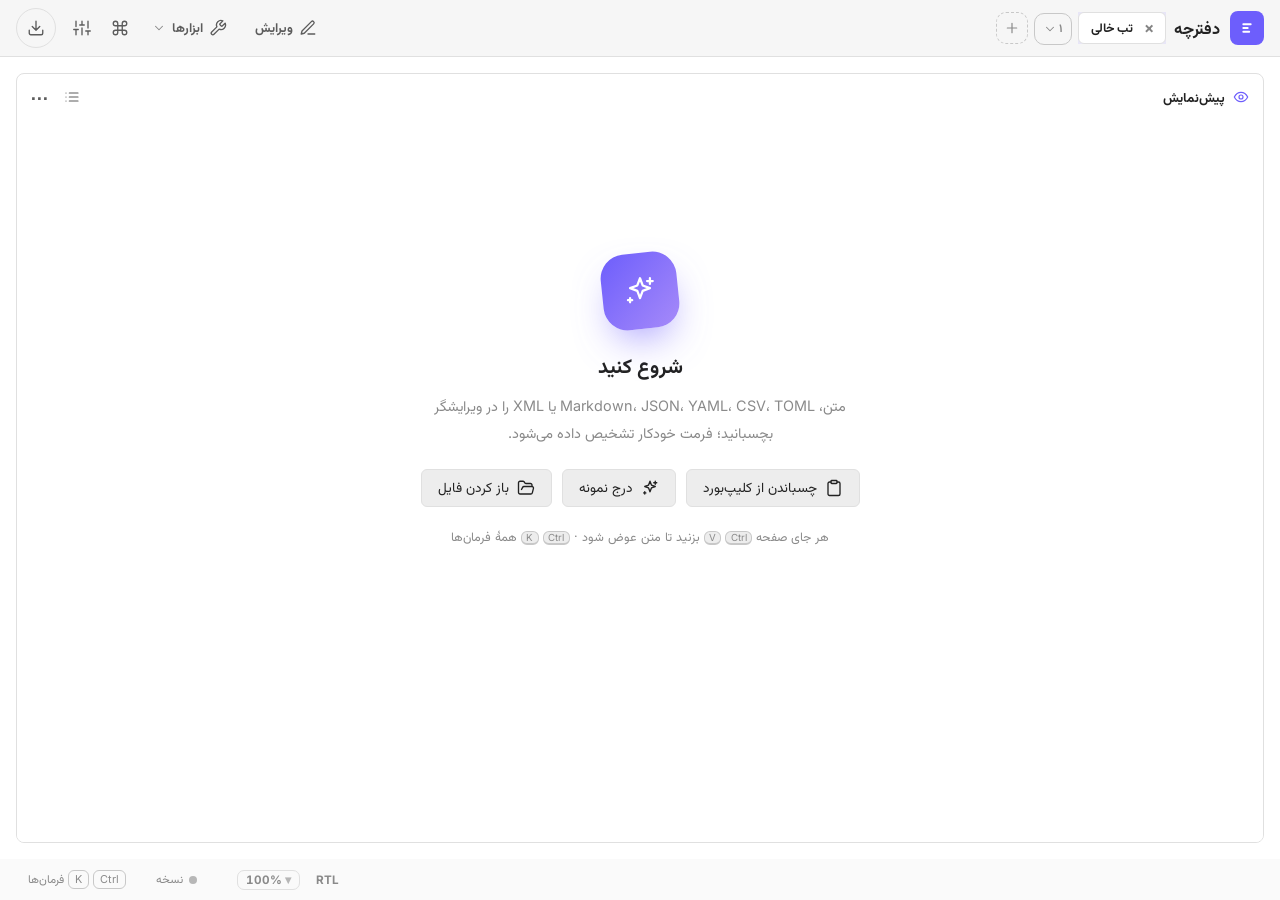
==== commit a2199f1c: "دفترچه ۲.۵۷ — یادداشت فارسی روی گیت هاب" ====
--- a/index.html
+++ b/index.html
@@ -2,7 +2,7 @@
 <html lang="fa" dir="rtl" data-skin="m3">
 <head>
 <meta charset="utf-8">
-<meta name="app-version" content="2.51">
+<meta name="app-version" content="2.57">
 <script>if(/Android/i.test(navigator.userAgent))document.documentElement.classList.add('nb-android')</script>
 <meta name="viewport" content="width=device-width, initial-scale=1">
 <meta name="color-scheme" content="light dark">
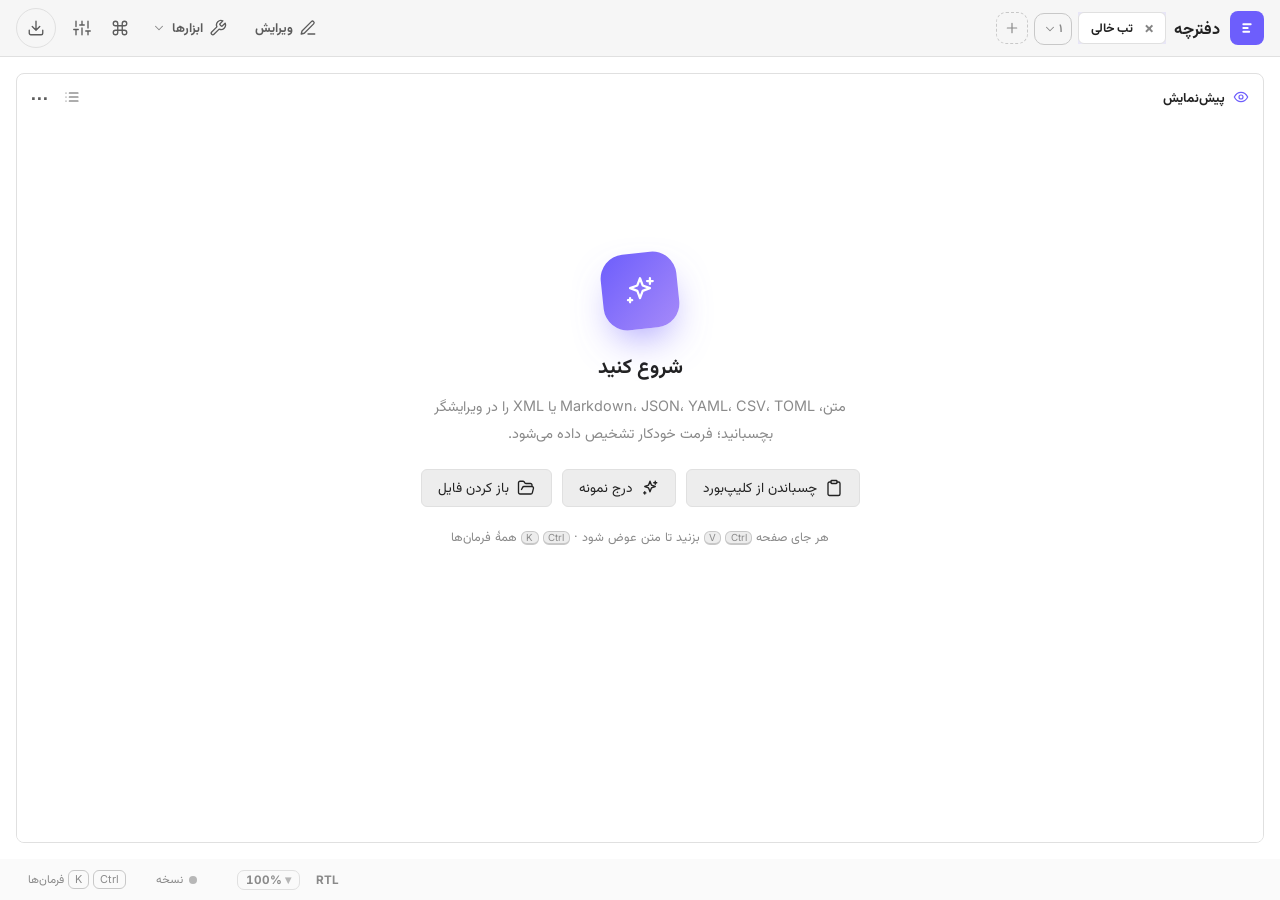
==== commit 4f7bfbab: "دفترچه ۲.۵۹ — Ctrl+C بی‌انتخاب کل متن را کپی می‌کند" ====
--- a/index.html
+++ b/index.html
@@ -2,7 +2,7 @@
 <html lang="fa" dir="rtl" data-skin="m3">
 <head>
 <meta charset="utf-8">
-<meta name="app-version" content="2.57">
+<meta name="app-version" content="2.59">
 <script>if(/Android/i.test(navigator.userAgent))document.documentElement.classList.add('nb-android')</script>
 <meta name="viewport" content="width=device-width, initial-scale=1">
 <meta name="color-scheme" content="light dark">
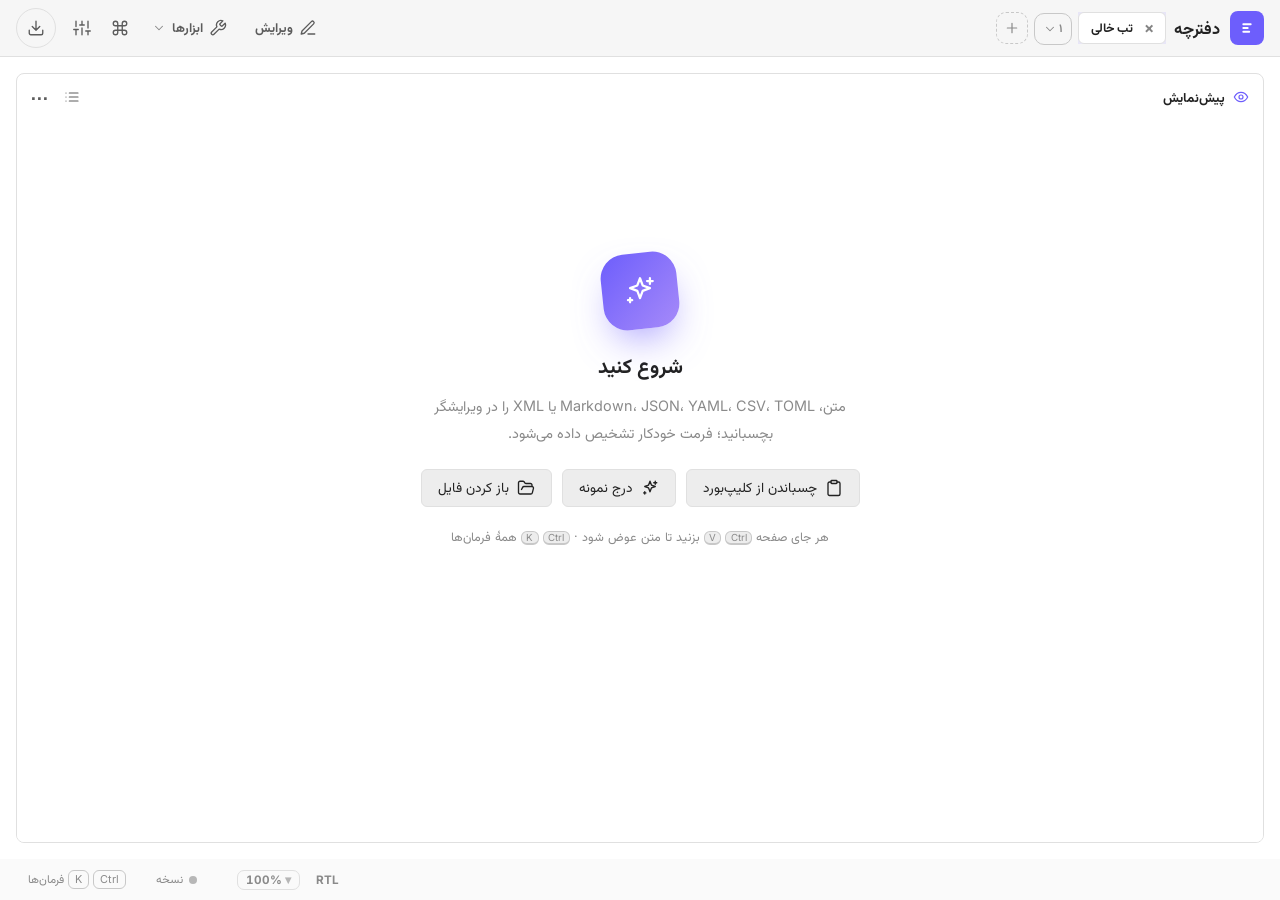
==== commit c608a1c0: "دفترچه ۲.۶۲ — کپی لینک اشتراک و تازه کردن یادداشتِ ذخیره‌شده از لینک" ====
--- a/index.html
+++ b/index.html
@@ -2,7 +2,7 @@
 <html lang="fa" dir="rtl" data-skin="m3">
 <head>
 <meta charset="utf-8">
-<meta name="app-version" content="2.59">
+<meta name="app-version" content="2.62">
 <script>if(/Android/i.test(navigator.userAgent))document.documentElement.classList.add('nb-android')</script>
 <meta name="viewport" content="width=device-width, initial-scale=1">
 <meta name="color-scheme" content="light dark">
@@ -70,6 +70,7 @@
   <symbol id="i-cal" viewBox="0 0 24 24"><rect x="3.5" y="5" width="17" height="15.5" rx="2.5"/><path d="M8 3v4M16 3v4M3.5 10h17"/><path d="M8 14h.01M12 14h.01M16 14h.01M8 17.5h.01M12 17.5h.01"/></symbol>
   <symbol id="i-list" viewBox="0 0 24 24"><path d="M8 6h13M8 12h13M8 18h13M3 6h.01M3 12h.01M3 18h.01"/></symbol>
   <symbol id="i-tree" viewBox="0 0 24 24"><path d="M4 4h6v5H4zM14 15h6v5h-6zM14 4h6v5h-6zM7 9v8.5a1.5 1.5 0 0 0 1.5 1.5H14M7 6.5h7"/></symbol>
+  <symbol id="i-refresh" viewBox="0 0 24 24"><path d="M20 11a8 8 0 0 0-14.6-4.5L4 8"/><path d="M4 3v5h5"/><path d="M4 13a8 8 0 0 0 14.6 4.5L20 16"/><path d="M20 21v-5h-5"/></symbol>
   <symbol id="i-redo" viewBox="0 0 24 24"><path d="m15 14 5-5-5-5"/><path d="M20 9H9a5 5 0 0 0 0 10h3"/></symbol>
   <symbol id="i-compare" viewBox="0 0 24 24"><path d="M9 3H5a2 2 0 0 0-2 2v14a2 2 0 0 0 2 2h4M15 3h4a2 2 0 0 1 2 2v14a2 2 0 0 1-2 2h-4M12 2v20"/></symbol>
   <symbol id="i-up" viewBox="0 0 24 24"><path d="m18 15-6-6-6 6"/></symbol>
@@ -209,6 +210,7 @@
         <button class="ib sm" type="button" data-action="zoom-in" data-tip="بزرگ‌نمایی" aria-label="بزرگ‌نمایی"><svg class="i"><use href="#i-plus"/></svg></button>
         <button class="ib sm" type="button" data-action="fa-edit" data-tip="ویراستار فارسی" aria-label="ویراستار فارسی"><svg class="i"><use href="#i-spell"/></svg></button>
         <button class="ib sm" type="button" data-action="convert" data-tip="تبدیل فرمت" aria-label="تبدیل فرمت"><svg class="i"><use href="#i-swap"/></svg></button>
+        <button class="ib sm" type="button" data-action="refresh-note" id="btnRefreshNote" data-tip="تازه کردن همین یادداشت · F5" aria-label="تازه کردن همین یادداشت" hidden><svg class="i"><use href="#i-refresh"/></svg></button>
         <button class="ib sm" type="button" data-action="outline" id="btnOutline" data-tip="فهرست سرفصل‌ها کنار صفحه" aria-label="فهرست سرفصل‌ها" aria-pressed="true"><svg class="i"><use href="#i-list"/></svg></button>
         <button class="ib sm" type="button" data-action="width" id="btnWidth" data-tip="عرض صفحه: پهن" aria-label="تغییر عرض صفحه"><svg class="i"><use href="#i-width"/></svg></button>
         <button class="ib sm" type="button" data-action="hand" id="btnHand" data-tip="حالت دست" aria-label="حالت دست" aria-pressed="false"><svg class="i"><use href="#i-hand"/></svg></button>
